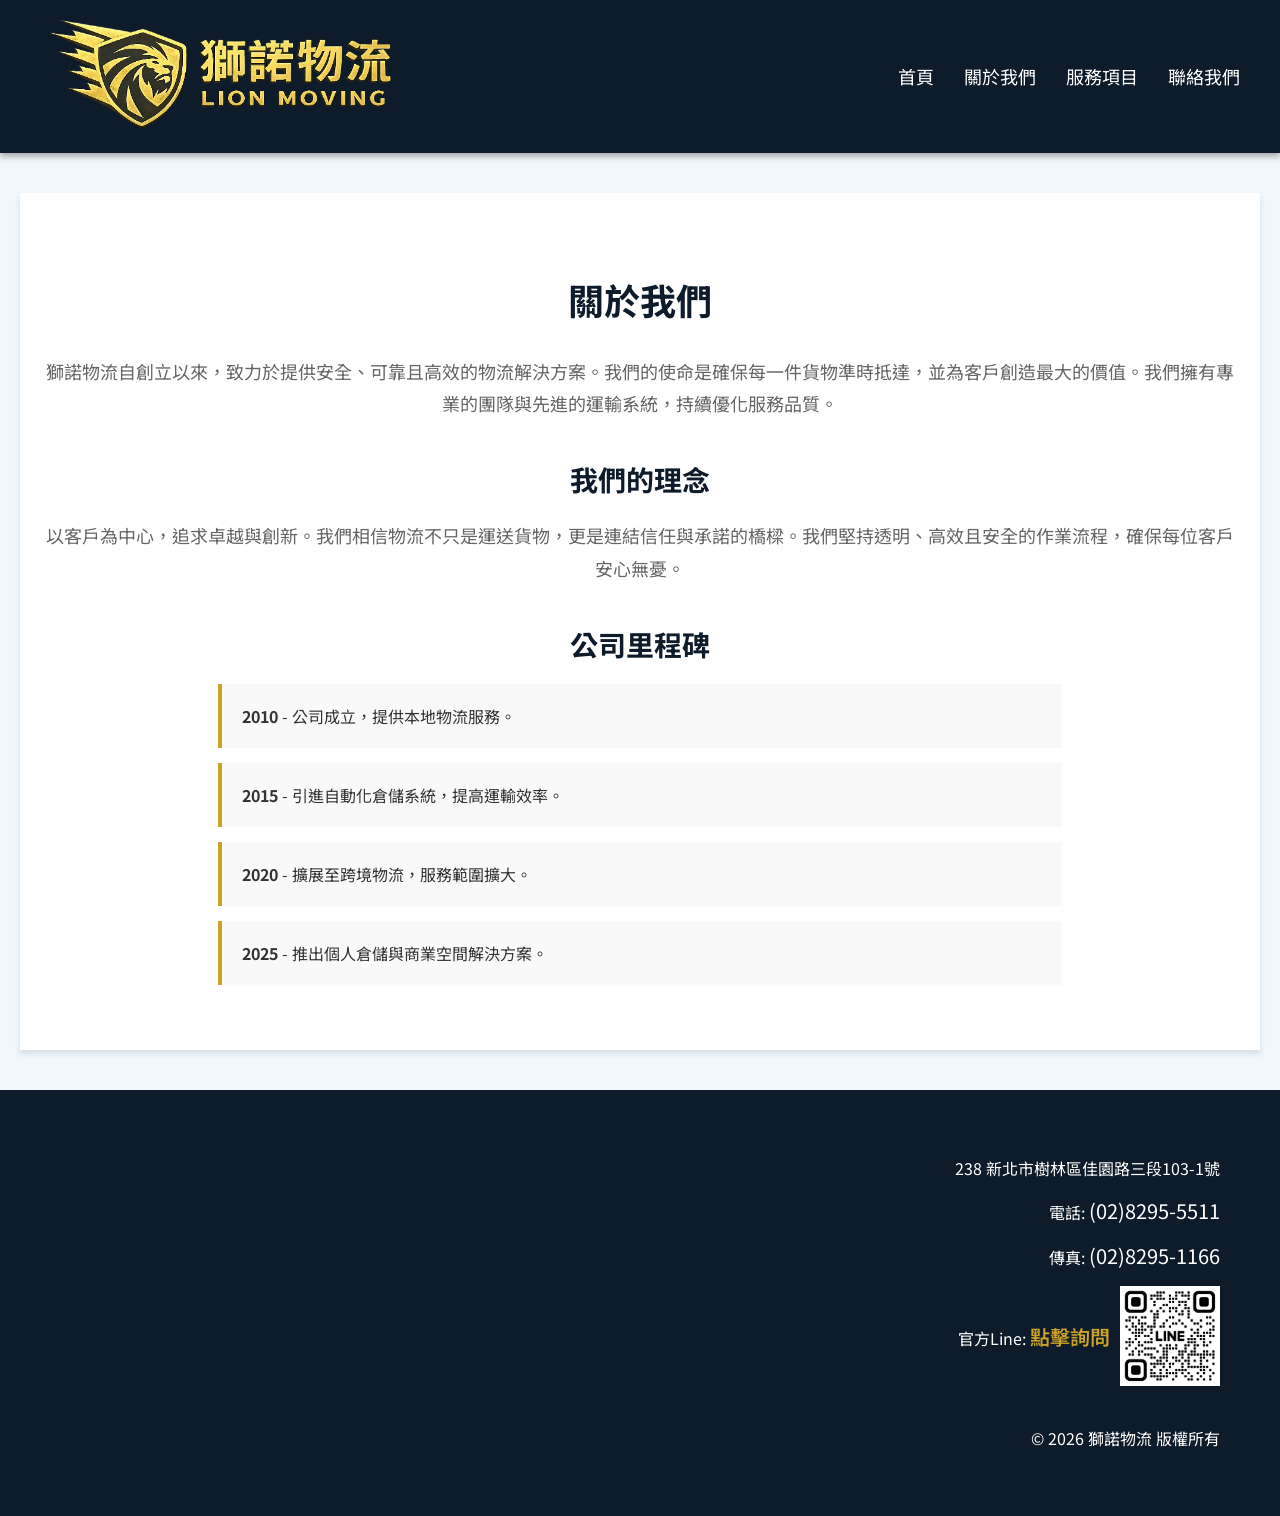
==== about.html @ 20bf5d4b "Add files via upload" ====
<!DOCTYPE html>
<html lang="zh-TW">
<head>
  <meta charset="UTF-8">
  <meta name="viewport" content="width=device-width, initial-scale=1.0">
  <title>關於我們 - 獅諾物流</title>

  <link href="https://fonts.googleapis.com/css2?family=Noto+Sans+TC:wght@400;700;900&display=swap" rel="stylesheet">

  <style>
    /* 全域樣式 */
    body {
      margin: 0;
      font-family: 'Noto Sans TC', sans-serif;
      background-color: #f1f8fd;
      color: #333;
    }

    .header {
      display: flex;
      justify-content: space-between;
      align-items: center;
      padding: 10px 40px;
      background-color: #0D1B2A;
      box-shadow: 0 4px 6px rgba(0,0,0,0.3);
    }

    .brand {
      display: flex;
      align-items: center;
    }

    .logo {
      width: 100%;
      max-width: 360px;
      height: auto;
    }

    .nav-bar {
      display: flex;
      gap: 30px;
    }

    .nav-bar a {
      text-decoration: none;
      color: #ffffff;
      font-size: 18px;
      transition: color 0.3s;
    }

    .nav-bar a:hover {
      color: #C9A227;
    }

    /* 主內容區 */
    .main-content {
      text-align: center;
      padding: 50px 20px;
      background-color: #fff;
      margin: 40px auto;
      max-width: 1200px;
      box-shadow: 0 4px 6px rgba(0,0,0,0.1);
    }

    .main-content h1 {
      font-size: 36px;
      color: #0D1B2A;
      margin-bottom: 30px;
    }

    .main-content h2 {
      font-size: 28px;
      color: #0D1B2A;
      margin-top: 40px;
      margin-bottom: 20px;
    }

    .main-content p {
      font-size: 18px;
      color: #666;
      line-height: 1.8;
      margin-bottom: 20px;
    }

    .milestone {
      background-color: #f9f9f9;
      padding: 20px;
      border-left: 4px solid #C9A227;
      margin-bottom: 15px;
      text-align: left;
      max-width: 800px;
      margin-left: auto;
      margin-right: auto;
    }

    /* Footer 與首頁一致 */
    .contact-section {
      background-color: #0D1B2A;
      color: #ffffff;
      padding: 50px 60px 50px 20px;
      text-align: right;
    }

    .contact-section a {
      font-size: 20px;
      color: #C9A227;
      text-decoration: none;
      font-weight: 600;
    }

    .contact-section span {
      font-size: 20px;
    }

    .line-contact {
      display: flex;
      align-items: center;
      justify-content: flex-end;
      gap: 10px;
      margin-top: 10px;
    }

    @media (max-width: 768px) {
      .header {
        flex-direction: column;
        gap: 10px;
      }
      .nav-bar {
        flex-wrap: wrap;
        justify-content: center;
      }
      .contact-section {
        text-align: center;
        padding: 40px 20px;
      }
      .line-contact {
        justify-content: center;
      }
    }

    @media (max-width: 600px) {
      .main-content h1 {
        font-size: 28px;
      }
      .main-content h2 {
        font-size: 22px;
      }
      .milestone {
        max-width: 100%;
      }
    }
  </style>
</head>

<body>

<header class="header">
  <div class="brand">
    <a href="index.html">
      <img src="logo.webp" alt="獅諾物流 LOGO" class="logo">
    </a>
  </div>
  <nav class="nav-bar">
    <a href="index.html">首頁</a>
    <a href="about.html">關於我們</a>
    <a href="service.html">服務項目</a>
    <a href="contact.html">聯絡我們</a>
  </nav>
</header>

<section class="main-content">
  <h1>關於我們</h1>
  <p>獅諾物流自創立以來，致力於提供安全、可靠且高效的物流解決方案。我們的使命是確保每一件貨物準時抵達，並為客戶創造最大的價值。我們擁有專業的團隊與先進的運輸系統，持續優化服務品質。</p>

  <h2>我們的理念</h2>
  <p>以客戶為中心，追求卓越與創新。我們相信物流不只是運送貨物，更是連結信任與承諾的橋樑。我們堅持透明、高效且安全的作業流程，確保每位客戶安心無憂。</p>

  <h2>公司里程碑</h2>
  <div class="milestone">
    <strong>2010</strong> - 公司成立，提供本地物流服務。
  </div>
  <div class="milestone">
    <strong>2015</strong> - 引進自動化倉儲系統，提高運輸效率。
  </div>
  <div class="milestone">
    <strong>2020</strong> - 擴展至跨境物流，服務範圍擴大。
  </div>
  <div class="milestone">
    <strong>2025</strong> - 推出個人倉儲與商業空間解決方案。
  </div>
</section>

<section class="contact-section">
  <p>238 新北市樹林區佳園路三段103-1號</p>
  <p>電話: <span>(02)8295-5511</span></p>
  <p>傳真: <span>(02)8295-1166</span></p>

  <div class="line-contact">
    <p>官方Line: <a href="https://lin.ee/I6mCQkT" target="_blank">點擊詢問</a></p>
    <img src="LineLionMoving.webp" style="max-width:100px;">
  </div>

  <br>
  <p>© 2026 獅諾物流 版權所有</p>
</section>

</body>
</html>
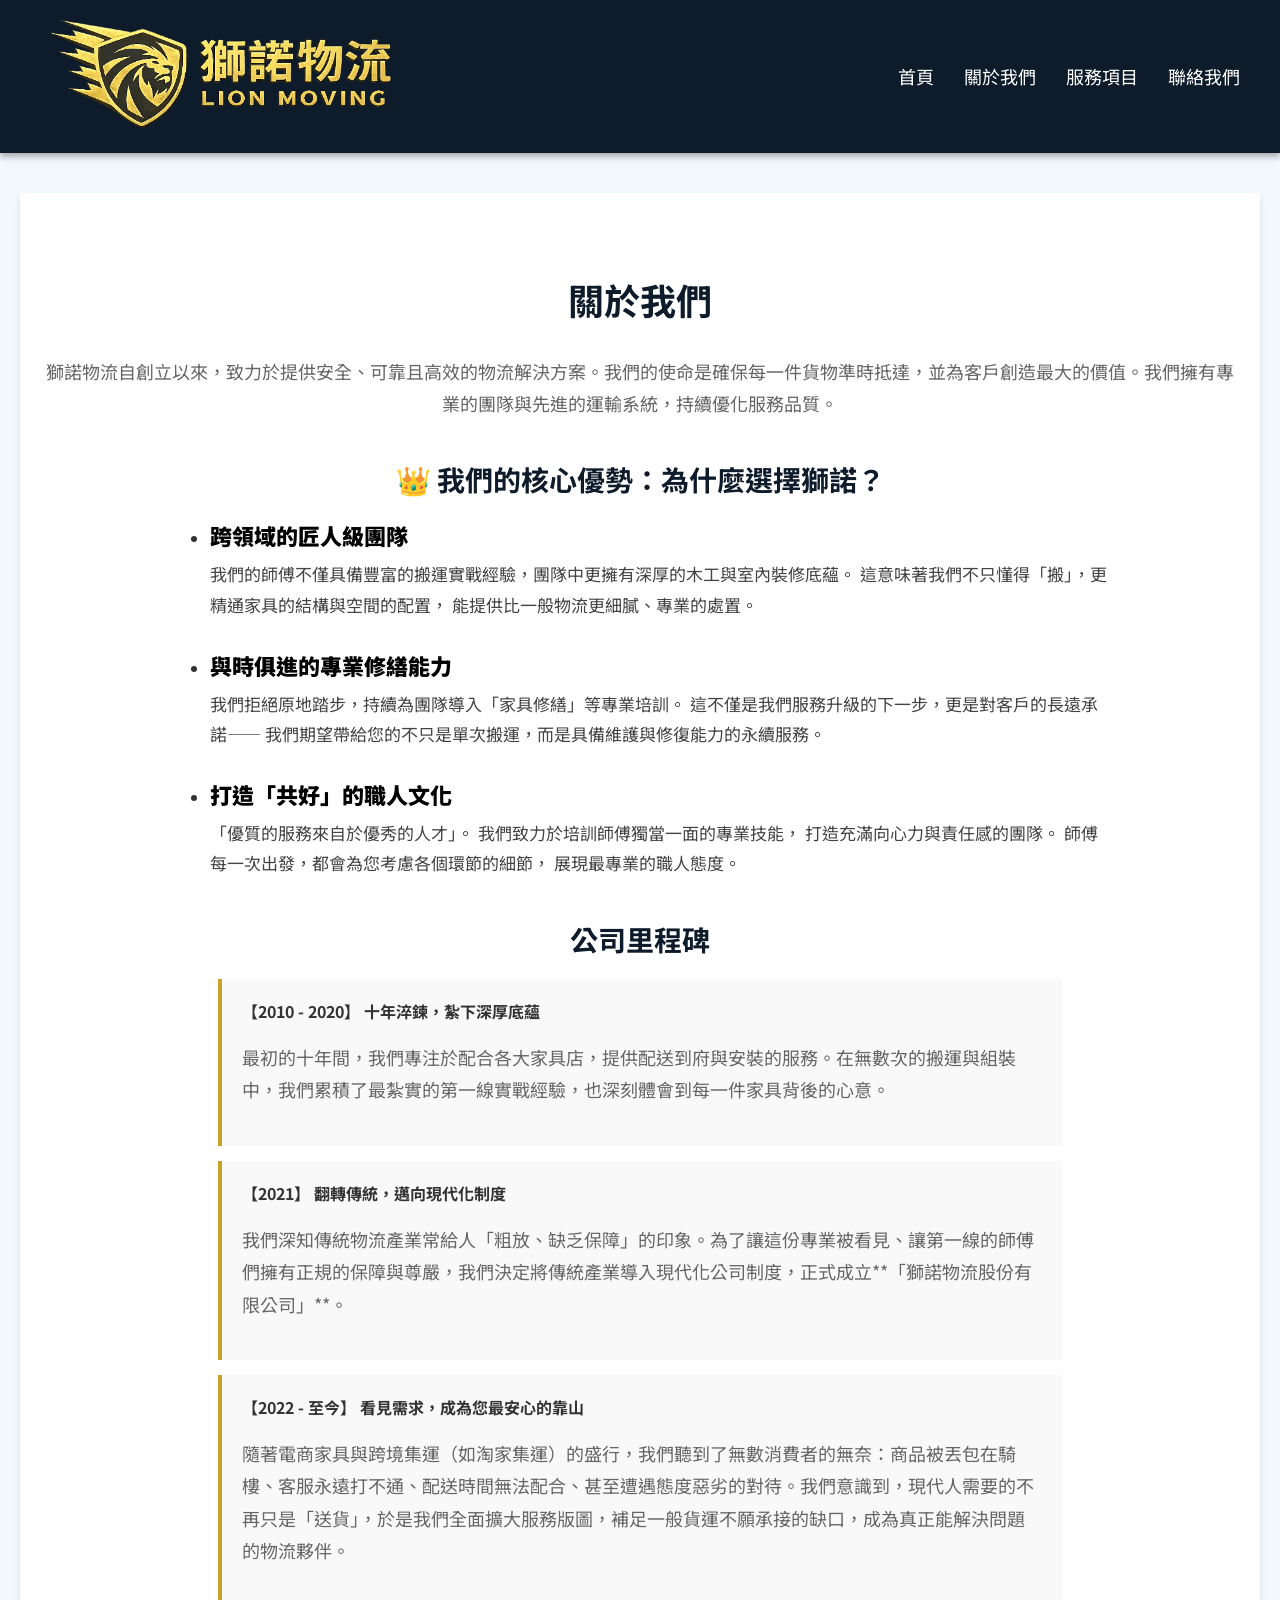
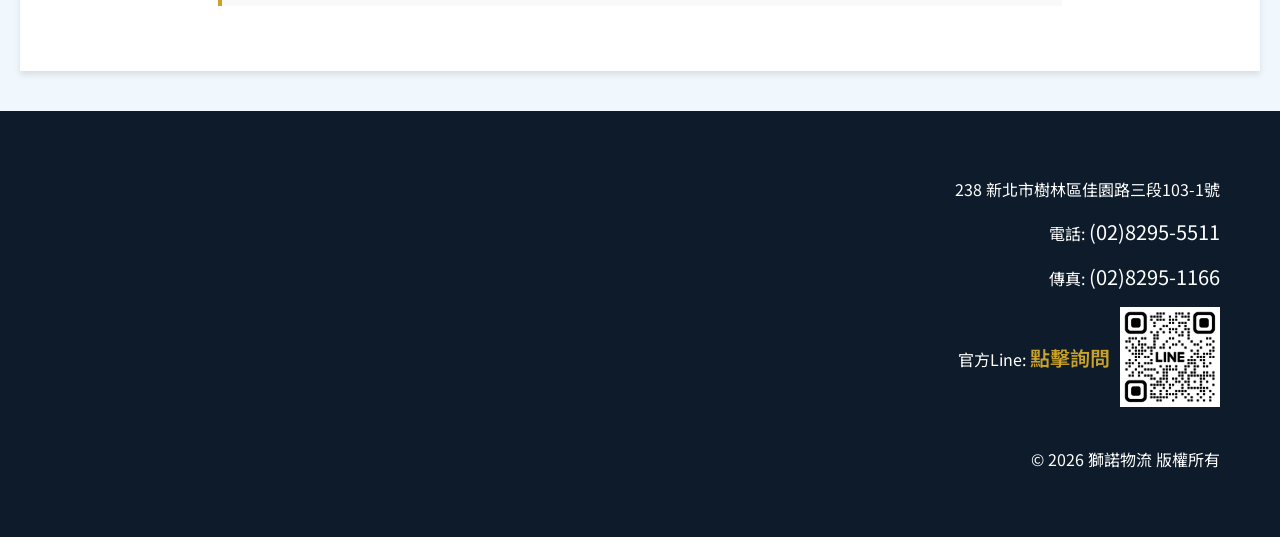
==== commit f57676d4: "Add files via upload" ====
--- a/about.html
+++ b/about.html
@@ -80,6 +80,33 @@
       color: #666;
       line-height: 1.8;
       margin-bottom: 20px;
+    }
+
+    /* ✅ 重點優化：條列樣式（像圖片） */
+    .main-content ul {
+      list-style: disc;
+      padding-left: 40px;
+      text-align: left;
+      max-width: 900px;
+      margin: 0 auto;
+    }
+
+    .main-content li {
+      margin-bottom: 28px;
+    }
+
+    .main-content li strong {
+      display: block;
+      font-size: 22px;       /* 放大標題 */
+      font-weight: 900;      /* 更粗 */
+      color: #000;
+      margin-bottom: 8px;
+    }
+
+    .main-content li p {
+      font-size: 17px;
+      color: #444;
+      margin: 0;
     }
 
     .milestone {
@@ -172,21 +199,50 @@
   <h1>關於我們</h1>
   <p>獅諾物流自創立以來，致力於提供安全、可靠且高效的物流解決方案。我們的使命是確保每一件貨物準時抵達，並為客戶創造最大的價值。我們擁有專業的團隊與先進的運輸系統，持續優化服務品質。</p>
 
-  <h2>我們的理念</h2>
-  <p>以客戶為中心，追求卓越與創新。我們相信物流不只是運送貨物，更是連結信任與承諾的橋樑。我們堅持透明、高效且安全的作業流程，確保每位客戶安心無憂。</p>
+  <h2>👑 我們的核心優勢：為什麼選擇獅諾？</h2>
+  <ul>
+    <li>
+      <strong>跨領域的匠人級團隊</strong>
+      <p>
+        我們的師傅不僅具備豐富的搬運實戰經驗，團隊中更擁有深厚的木工與室內裝修底蘊。
+        這意味著我們不只懂得「搬」，更精通家具的結構與空間的配置，
+        能提供比一般物流更細膩、專業的處置。
+      </p>
+    </li>
+
+    <li>
+      <strong>與時俱進的專業修繕能力</strong>
+      <p>
+        我們拒絕原地踏步，持續為團隊導入「家具修繕」等專業培訓。
+        這不僅是我們服務升級的下一步，更是對客戶的長遠承諾——
+        我們期望帶給您的不只是單次搬運，而是具備維護與修復能力的永續服務。
+      </p>
+    </li>
+
+    <li>
+      <strong>打造「共好」的職人文化</strong>
+      <p>
+        「優質的服務來自於優秀的人才」。
+        我們致力於培訓師傅獨當一面的專業技能，
+        打造充滿向心力與責任感的團隊。
+        師傅每一次出發，都會為您考慮各個環節的細節，
+        展現最專業的職人態度。
+      </p>
+    </li>
+  </ul>
 
   <h2>公司里程碑</h2>
   <div class="milestone">
-    <strong>2010</strong> - 公司成立，提供本地物流服務。
+    <strong>【2010 - 2020】 十年淬鍊，紮下深厚底蘊</strong>
+    <p>最初的十年間，我們專注於配合各大家具店，提供配送到府與安裝的服務。在無數次的搬運與組裝中，我們累積了最紮實的第一線實戰經驗，也深刻體會到每一件家具背後的心意。</p>
   </div>
   <div class="milestone">
-    <strong>2015</strong> - 引進自動化倉儲系統，提高運輸效率。
+    <strong>【2021】 翻轉傳統，邁向現代化制度</strong>
+    <p>我們深知傳統物流產業常給人「粗放、缺乏保障」的印象。為了讓這份專業被看見、讓第一線的師傅們擁有正規的保障與尊嚴，我們決定將傳統產業導入現代化公司制度，正式成立**「獅諾物流股份有限公司」**。</p>
   </div>
   <div class="milestone">
-    <strong>2020</strong> - 擴展至跨境物流，服務範圍擴大。
-  </div>
-  <div class="milestone">
-    <strong>2025</strong> - 推出個人倉儲與商業空間解決方案。
+    <strong>【2022 - 至今】 看見需求，成為您最安心的靠山</strong>
+    <p>隨著電商家具與跨境集運（如淘家集運）的盛行，我們聽到了無數消費者的無奈：商品被丟包在騎樓、客服永遠打不通、配送時間無法配合、甚至遭遇態度惡劣的對待。我們意識到，現代人需要的不再只是「送貨」，於是我們全面擴大服務版圖，補足一般貨運不願承接的缺口，成為真正能解決問題的物流夥伴。</p>
   </div>
 </section>
 
